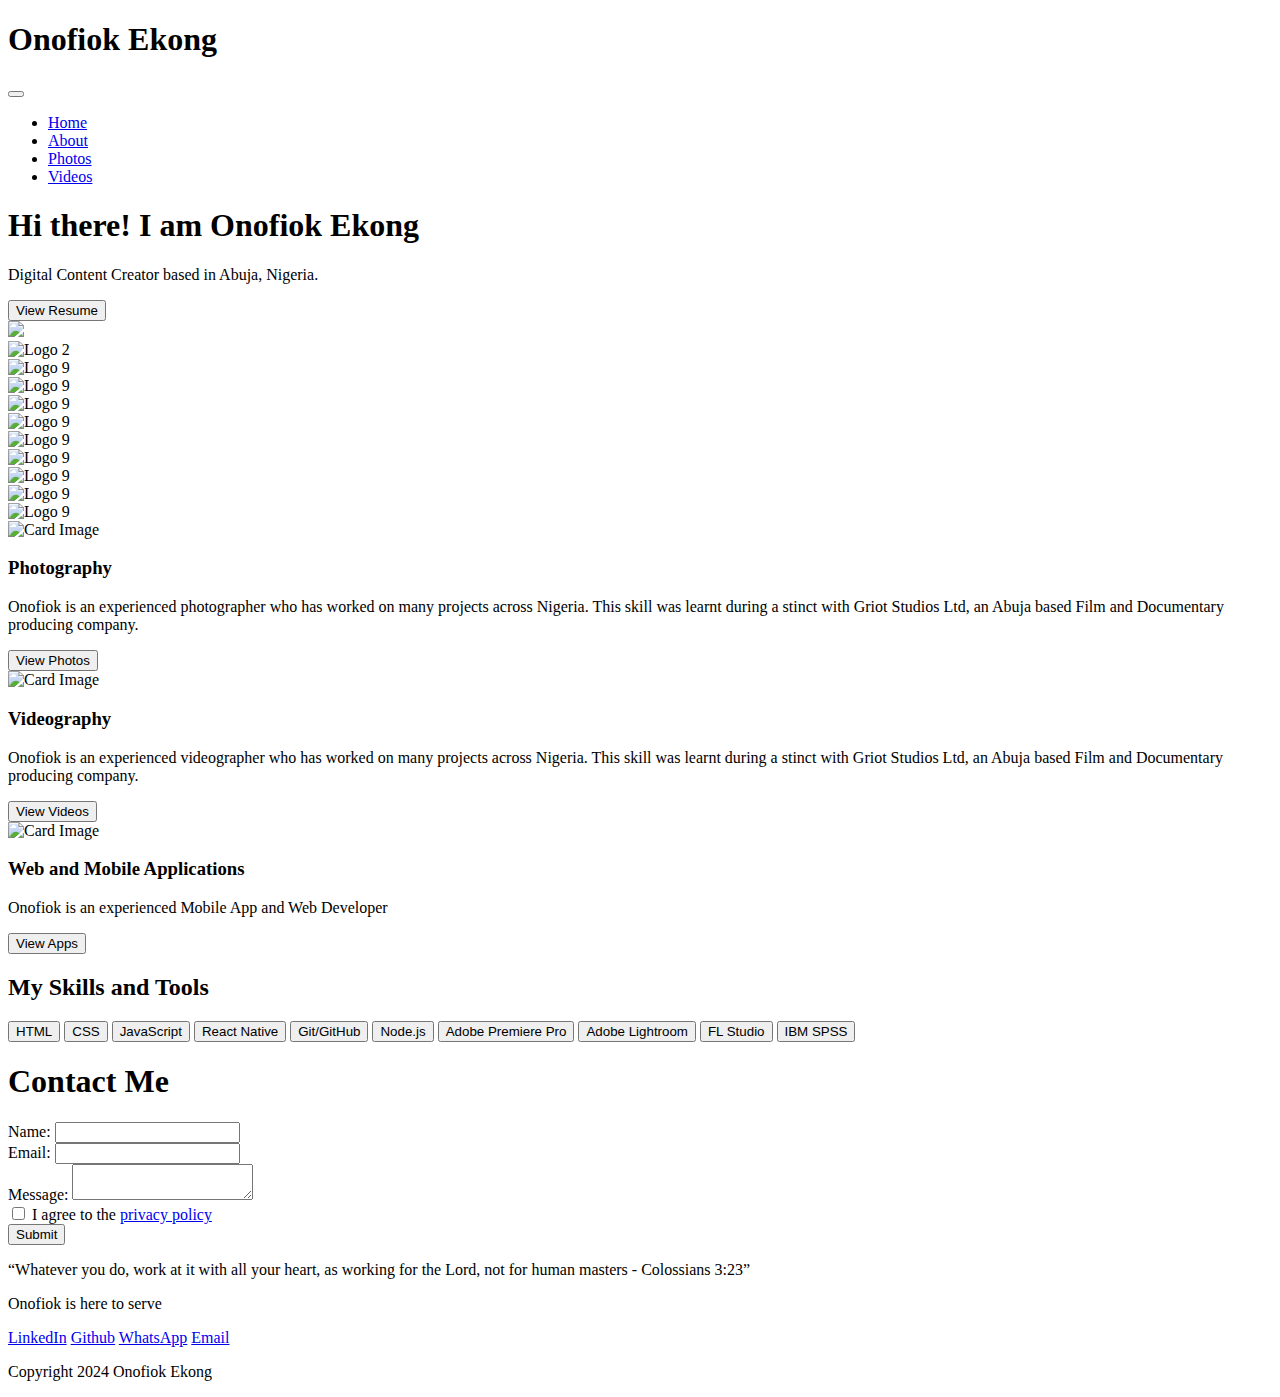
==== index.html @ debd158c "Add files via upload" ====
<!DOCTYPE html>
<html lang="en">
<head>
    <meta charset="UTF-8">
    <meta name="viewport" content="width=device-width, initial-scale=1.0">
    <link rel="stylesheet" href="assets/css/styles.css">
    <title>Onofiok Ekong</title>
</head>
<body>
    <div>
      <nav class="navbar">
        <div class="container5">
          <div class="navbar-header">
              <div class="logo0">
                  <h1>Onofiok Ekong</h1>
                </div>
            <button class="hamburger" id="hamburger">
              <span class="bar"></span>
              <span class="bar"></span>
              <span class="bar"></span>
            </button>
          </div>
          <ul class="navbar-menu" id="menu">
            <li><a href="index.html">Home</a></li>
            <li><a href="about.html">About</a></li>
            <li><a href="photos.html">Photos</a></li>
            <li><a href="videos.html">Videos</a></li>
           
          </ul>
        </div>
      </nav>
    </div>
    <header>
        
        <div class="header-content">
          <div class="intro-card">
            <h1>Hi there! I am Onofiok Ekong</h1>
            <p class="large">Digital Content Creator based in Abuja, Nigeria.</p>
            <a href="https://drive.google.com/file/d/1haBlCyBwz9-tP-C8d02BeqJi20NaxCD5/view?usp=sharing"><button>View Resume</button></a>
            
          </div>
        </div>
      </header>
      <script src="assets/js/script.js"></script>
      <section class="logo-section">
        
        <div class="logo-scroller">
          <div class="card"><img src="assets/images/GS.jpg"Logo 1"></div>
          <div class="card"><img src="assets/images/AH.png" alt="Logo 2"></div>
          <div class="card"><img src="assets/images/Mai Logo.png" alt="Logo 9"></div>
          <div class="card"><img src="assets/images/International-Alert.png" alt="Logo 9"></div>
          <div class="card"><img src="assets/images/emandes.png" alt="Logo 9"></div>
          <div class="card"><img src="assets/images/RatedE.jpg" alt="Logo 9"></div>
          <div class="card"><img src="assets/images/Koboko.jpg" alt="Logo 9"></div>
          <div class="card"><img src="assets/images/Segofs.png" alt="Logo 9"></div>
          <div class="card"><img src="assets/images/Rinze, A.png" alt="Logo 9"></div>
          <div class="card"><img src="assets/images/PTI.png" alt="Logo 9"></div>
          <div class="card"><img src="assets/images/SI.jpg" alt="Logo 9"></div>
        </div>
      </section>
      <section class="card-section">
        <div class="card2">
          <img src="assets/images/Power1 (1).jpg" alt="Card Image">
          <h3>Photography</h3>
          <p>Onofiok is an experienced photographer who has worked on many projects across Nigeria. This skill was learnt during a stinct with Griot Studios Ltd, an Abuja based Film and Documentary producing company. </p>
        <a href="photos.html"><button>View Photos</button></a>
        </div>
        <div class="card2">
            <img src="assets/images/xando.JPG" alt="Card Image">
          <h3>Videography</h3>
          <p>Onofiok is an experienced videographer who has worked on many projects across Nigeria. This skill was learnt during a stinct with Griot Studios Ltd, an Abuja based Film and Documentary producing company.</p>
          <a href="videos.html"><button>View Videos</button></a>
        </div>
        <div class="card2">
            <img src="assets/images/Home.png" alt="Card Image">
          <h3>Web and Mobile Applications</h3>
          <p>Onofiok is an experienced Mobile App and Web Developer</p>
          <a><button>View Apps</button></a>  
        </div>
      </section>
      <section class="skills">
        <h2>My Skills and Tools</h2>
        <div class="skills-container">
          <button>HTML</button>
          <button>CSS</button>
          <button>JavaScript</button>
          <button>React Native</button>
          <button>Git/GitHub</button>
          <button>Node.js</button>
          <button>Adobe Premiere Pro</button>
          <button>Adobe Lightroom</button>
          <button>FL Studio</button>
          <button>IBM SPSS</button>
        </div>
      </section>
      <section class="form-card">
        <h1>Contact Me</h1>
        <form action="contact-form.php" method="post" id="contact-form">
          <div class="input-group">
            <label for="name">Name:</label>
            <input type="text" id="name" name="name" required>
          </div>
          <div class="input-group">
            <label for="email">Email:</label>
            <input type="email" id="email" name="email" required>
          </div>
          <div class="input-group">
            <label for="message">Message:</label>
            <textarea id="message" name="message" required></textarea>
          </div>
          <div class="checkbox-group">
            <input type="checkbox" id="agree" name="agree" required>
            <label for="agree">I agree to the <a href="#">privacy policy</a></label>
          </div>
          <button type="button" onclick="submitForm()">Submit</button>
        </form>
      </section>
     
      <section class="quote-section">
        <p>“Whatever you do, work at it with all your heart, as working for the Lord, not for human masters - Colossians 3:23”</p>
      </section>

      <footer>
        <div class="footer-content">
          <p class="left-text">Onofiok is here to serve</p>
          <div class="social-links">
            <a href="https://www.linkedin.com/in/onofiok-ekong-93627341/">LinkedIn</a>
            <a href="https://github.com/ono4iok">Github</a>
            <a href="#">WhatsApp</a>
            <a href="#">Email</a>
            
          </div>
        </div>
        <p class="copyright">Copyright 2024 Onofiok Ekong</p>
      </footer>
    
</body>
</html>
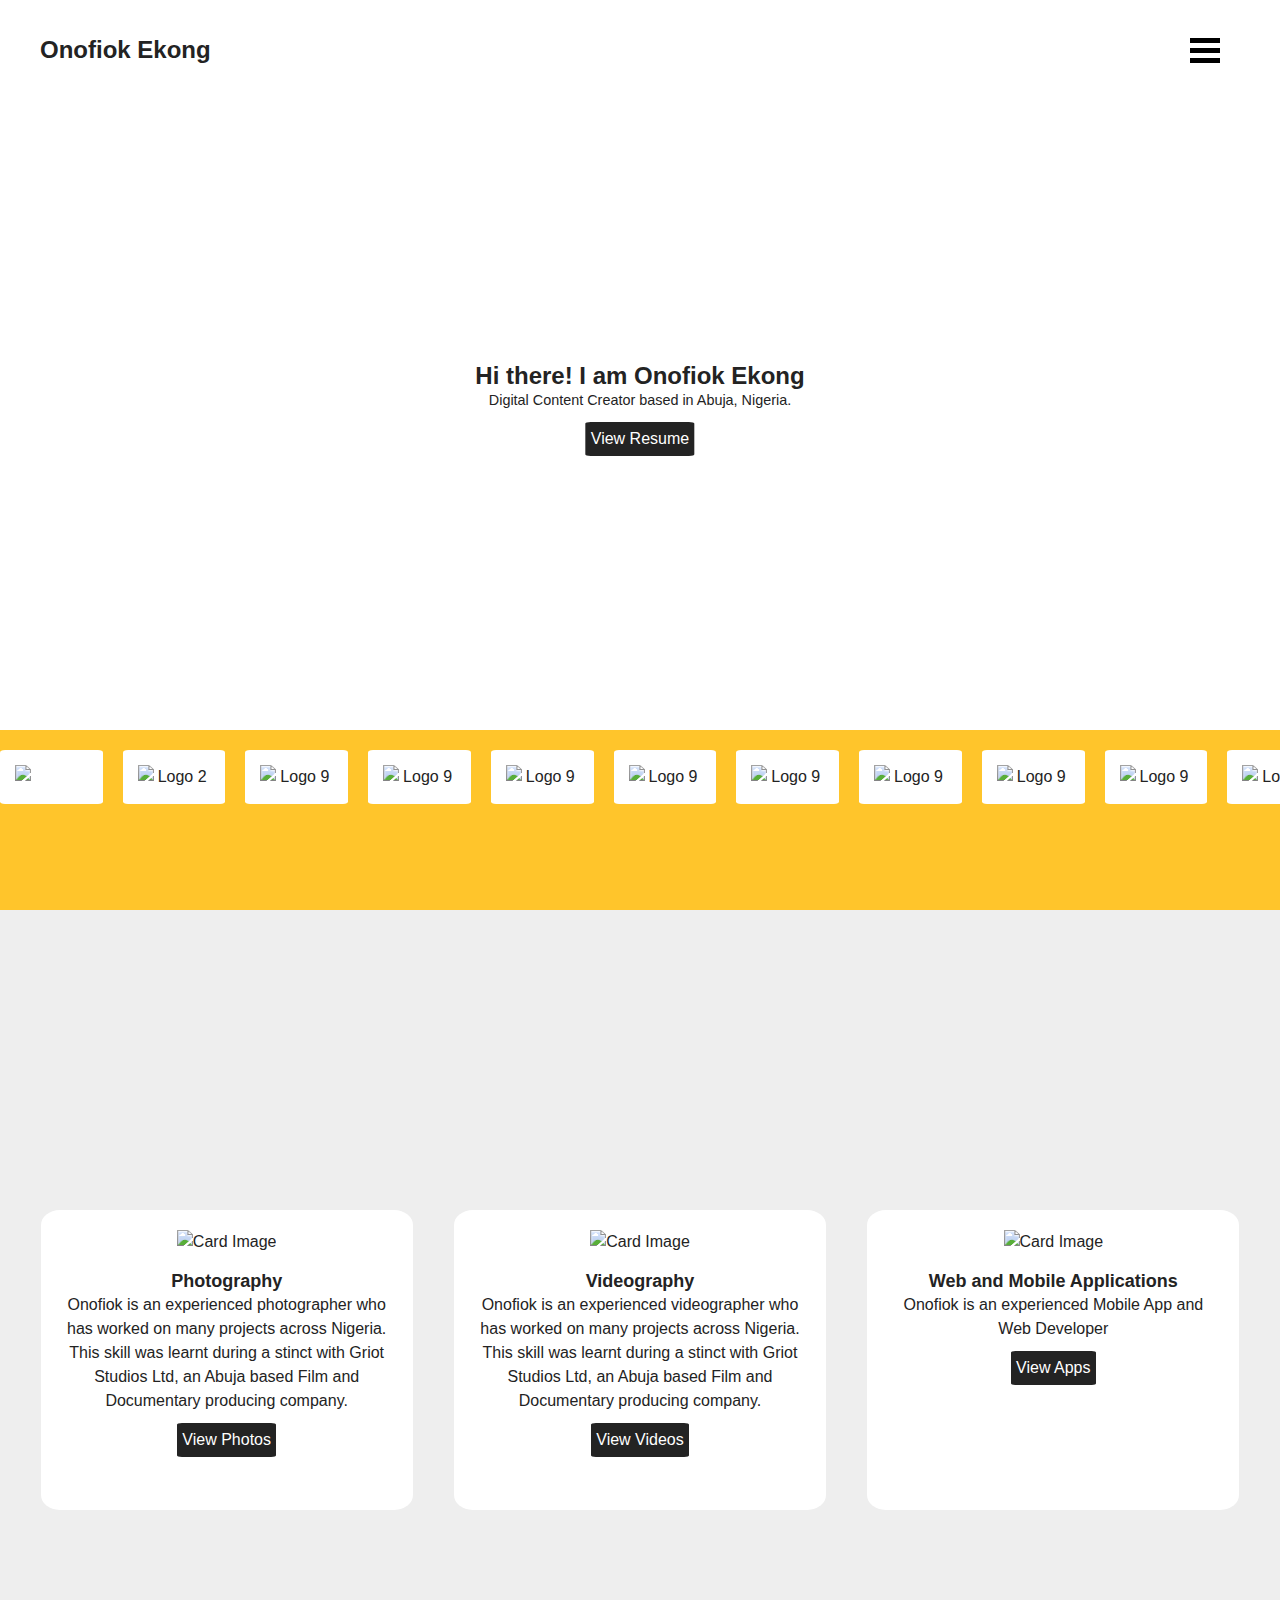
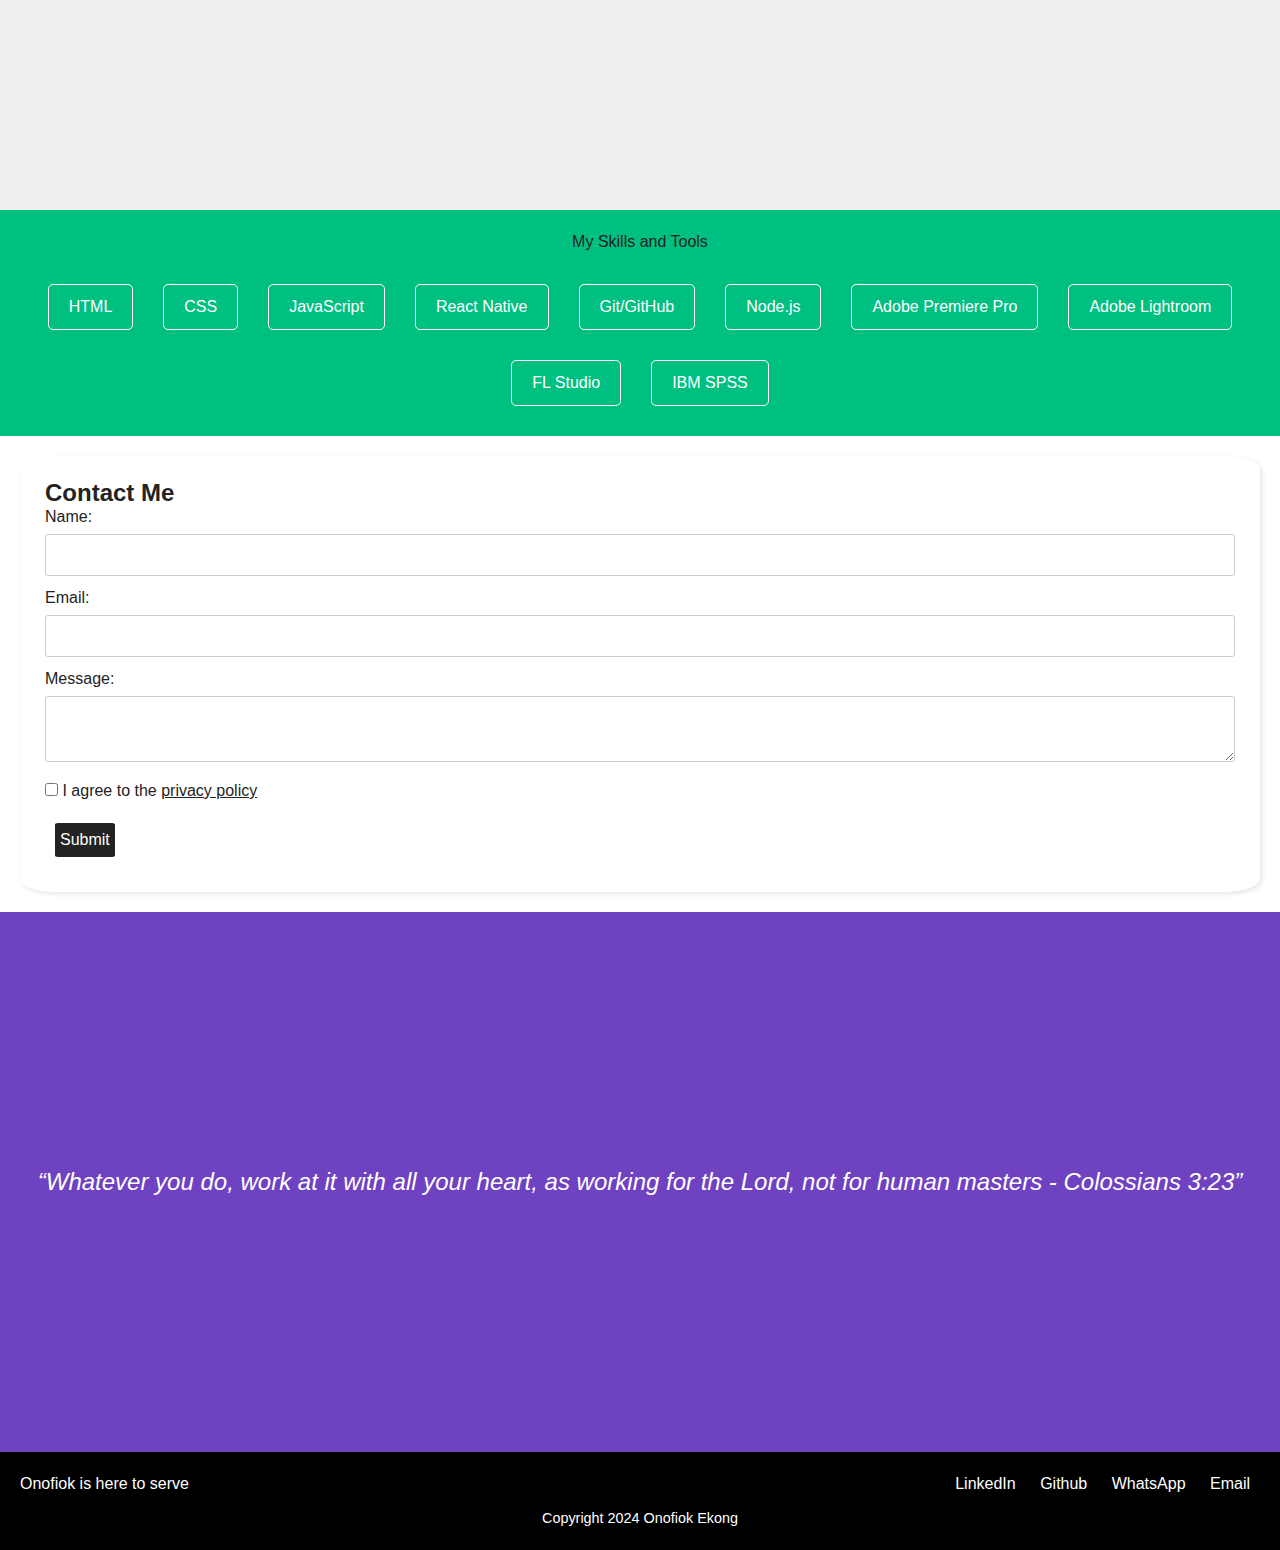
==== commit 174127f8: "Update index.html" ====
--- a/index.html
+++ b/index.html
@@ -3,7 +3,7 @@
 <head>
     <meta charset="UTF-8">
     <meta name="viewport" content="width=device-width, initial-scale=1.0">
-    <link rel="stylesheet" href="assets/css/styles.css">
+    <link rel="stylesheet" href="styles.css">
     <title>Onofiok Ekong</title>
 </head>
 <body>
@@ -41,7 +41,7 @@
           </div>
         </div>
       </header>
-      <script src="assets/js/script.js"></script>
+      <script src="script.js"></script>
       <section class="logo-section">
         
         <div class="logo-scroller">
@@ -135,4 +135,4 @@
       </footer>
     
 </body>
-</html>+</html>
--- a/styles.css
+++ b/styles.css
@@ -0,0 +1,612 @@
+*{
+    box-sizing: border-box;
+    background-color: rgb(238, 238, 238) 0%,;
+    color: #232323;
+    margin: 0;
+    padding: 0;
+    font-family: "Open Sans", Helvetica, Arial, sans-serif;
+    font-family:Verdana, Geneva, Tahoma, sans-serif;
+    font-size: 16px;
+    line-height: 24px;
+    font-weight: 400;
+    color: #232323;
+    }
+    .navbar-header {
+      display: flex;
+      justify-content: space-between;
+      align-items: center;
+    }
+    
+    .logo0 {
+      color: white;
+      /* Adjust width and styling as needed */
+    }
+    
+    .hamburger {
+      /* Other styles remain the same */
+      order: 2; /* Moves the hamburger to the right */
+    }
+    
+    .container5 {
+      max-width: 1200px;
+      margin: 0 auto;
+    }
+    
+    .navbar {
+      background-color: transparent;
+      padding: 15px 0;
+    }
+    
+    .navbar-menu {
+      list-style-type: none;
+      padding: 0;
+      margin: 0;
+      display: none;
+    }
+    
+    .navbar-menu li {
+      padding: 10px 0;
+      text-align: center;
+    }
+    
+    .navbar-menu li a {
+      color: black;
+      text-decoration: none;
+    }
+    .content-container a{
+      color: #6f42c1;
+    }
+    
+    .hamburger {
+      background-color: transparent;
+      border: none;
+      cursor: pointer;
+      padding: 10px;
+      display: flex;
+      flex-direction: column;
+      justify-content: space-around;
+      width: 50px;
+      height: 50px;
+    }
+    
+    .bar {
+      background-color:black;
+      height: 5px;
+      width: 100%;
+      transition: all 0.3s ease;
+    }
+    
+    #menu.active {
+      display: block;
+    }
+    header {
+        background-image: url(/assets/images/IMG_5054.jpg);
+        background-size: cover;
+        background-position: center; 
+        position: relative;
+        height: 70vh;    
+        display: flex;   
+        align-items: center;  
+        justify-content: flex-end; 
+      }
+      
+      .header-content {
+        margin: 20px; 
+      }
+      
+      .intro-card {
+        background-color: white;
+        border-radius: 5%;
+        
+        padding: 30px;
+        text-align: center;
+        position: absolute; /* Makes the card absolute positioned */
+        top: 50%; /* Positions the card vertically at 50% */
+        left: 50%; /* Positions the card horizontally at 50% */
+        transform: translate(-50%, -50%); /* Adjusts position for centering */
+        background: #fff;
+        border-radius: 8px;
+        padding: 24px 32px;
+        margin-bottom: 64px;
+      }
+
+     
+      
+      h1 {
+        font-weight: bold;
+        font-size: 1.5rem;
+        
+      }
+      
+      .large {
+        font-size: 0.9rem; /* Adjust font size for larger text */
+      }
+      button{
+        background-color: #232323;
+        color: white;
+        padding: 5px;
+        border: #ffc52b;
+        border-radius: 5%;
+        cursor: pointer;
+        margin: 10px;
+      }
+     button:hover{
+      background-color: #ffc52b;
+      color: black;
+     }
+      .logo-section {
+        background-color: #ffc52b;
+        
+        justify-content: center;
+        height: 20vh; 
+        overflow-x: hidden;  /* Allows horizontal scrolling within the section*/
+        padding: 20px 0; 
+        
+        
+      }
+      
+      
+      .logo-scroller { 
+        display: flex;
+        width: calc(9 * 150px); /* Assuming cards are 150px wide, adjust as needed */
+        animation: scroll 20s linear infinite; /* Adjust duration as needed */
+      }
+      
+      .card {
+        width: 150px; /* Adjust as needed */
+        margin-right: 20px;
+        background-color: white;
+        border-radius: 5%; /* Adds a border radius */
+        text-align: center; /* Centers the logo within the card */
+        padding: 15px; /* Add padding around the logo */
+        align-items: center;
+        
+      }
+      
+      .card img {
+        max-width: 100%; /* Adjust to fit logo image sizing */ 
+        display: block;
+        margin: 0 auto; /* Centers the logo image horizontally */
+      }
+      
+      /* Animation Adjustment */
+      @keyframes scroll {
+        0% { transform: translateX(0); }
+        100% { transform: translateX(calc(-150px * 10)); } /* Increase the negative translateX amount */
+      }
+      .card-section {
+        height: 100vh;
+        background-color: rgb(238, 238, 238); /* No need for 0% here */
+        display: flex;
+        align-items: center;
+        justify-content: space-around; /* Equally spaces the cards */
+        padding: 20px;
+      }
+      
+      .card2 {
+        background-color: white;
+        text-align: center;
+        padding: 20px;
+        border-radius: 5%;
+        flex: 0 0 30%; /* Allow cards to shrink if necessary */
+        max-width: 30%; /* Limit card width in larger screens */
+        box-sizing: border-box; /* Include padding and border within width calculation */
+        position: relative;  
+        min-height: 300px;
+        padding-bottom: 20px;
+        width: 300%;
+        transition: transform 0.2s ease-in-out;
+    }
+    .card2:hover{
+      transform: scale(1.1); /* Increase scale on hover */
+      box-shadow: 0px 5px 10px rgba(0, 0, 0, 0.1);
+    }
+      
+      .card2 img {
+        max-width: 100%; 
+        height: auto;  
+        margin-bottom: 15px;
+        object-fit: cover;
+        
+        
+      }
+      .card2 h3{
+        font-weight: bold;
+        font-size: large;
+      }
+      .view-images-btn {
+        position: absolute;
+        bottom: 15px;      /* Adjust bottom padding as needed */
+        right: 15px;       /* Adjust right padding as needed */
+        background-color: #ffc52b; /* Sample color */
+        color: white;  
+        padding: 8px 15px; 
+        border: none;
+        border-radius: 5px; 
+        text-decoration: none;  
+        display: inline-block;
+      }
+      .button-container {
+        text-align: right; /* Right-align the button within the container */
+      }
+      
+      .arrow {
+        margin-left: 5px;
+      }
+      /* Mobile view adjustments */
+      
+      .about-section2 {
+        /* ... other styles for the section */
+        padding: 50px;
+        height: 100vh;
+        flex-wrap: wrap; /* Stack cards in a column */
+        align-items: center;
+         /* Add padding to distance content from edges */
+      }
+      
+      .about-title {
+        font-size: 28px;
+        margin-bottom: 20px;
+        text-align: center; /* Add space between title and paragraph */
+        /* Remove centering styles */
+        /* position: absolute;   /* Optional absolute positioning */
+        /* top: 50px;              /* Optional positioning from top */
+        /* left: 50%;             /* Optional positioning from left */
+        /* transform: translate(-50%, -50%);  /* Optional centering */
+      }
+      
+      .about-text {
+        box-sizing: border-box; /* Ensure padding/border doesn't affect width */
+        max-width: 100%; /* Limit text width on larger screens */
+        margin: 0 10px; /* Add some margin for better spacing */
+      }
+      
+     
+      footer {
+        background-color: black;
+        color: white;
+        padding: 20px;
+        text-align: center; /* Default to center alignment */
+      }
+      
+      .footer-content {
+        display: flex;
+        justify-content: space-between; /* Space between left and right content */
+        align-items: center; /* Vertical alignment */
+        margin-bottom: 10px; /* Add spacing below social links */
+      }
+      
+      .social-links a {
+        color: white;
+        text-decoration: none;
+        margin: 0 10px;
+      }
+      
+      .copyright {
+        font-size: 0.9em; 
+        color: white;
+      }
+      .left-text{
+        color: white;
+
+      }
+      .skills {
+        background-color: #00c081;
+        color: #fff;
+        text-align: center;
+        padding: 20px;
+      }
+      
+      .skills h2 {
+        margin-bottom: 20px;
+      }
+      
+      .skills-container {
+        display: flex;
+        flex-wrap: wrap;
+        justify-content: center;
+        gap: 10px;
+      }
+      
+      .skills-container button {
+        background-color: transparent;
+        border: 1px solid #fff;
+        color: #fff;
+        padding: 10px 20px;
+        border-radius: 5px;
+        cursor: pointer;
+        transition: background-color 0.3s ease;
+      }
+      
+      .skills-container button:hover {
+        background-color: #fff;
+        color: #00c081;
+      }
+
+      .form-card {
+       
+        background-color: white;
+      
+        border-radius: 3%;
+        padding: 25px;
+        margin: 20px;
+        box-shadow: 2px 2px 5px rgba(0, 0, 0, 0.1); /* Optional for subtle shadow */
+      }
+      #cont{
+        text-align: center;
+      }
+      
+      
+      .input-group {
+        margin-bottom: 10px;
+      }
+      
+      .input-group label {
+        display: block;
+        margin-bottom: 5px;
+      }
+      
+      .input-group input[type="text"], 
+      .input-group input[type="email"], 
+      .input-group textarea {
+        width: 100%;
+        padding: 8px;
+        border: 1px solid #ccc;
+        border-radius: 3px;
+      }
+      
+      .checkbox-group {
+        margin-bottom: 10px;
+      }
+      
+      button[type="submit"] {
+        background-color: yellow;
+        color: black;
+        padding: 10px 20px;
+        border: none;
+        border-radius: 3px;
+        cursor: pointer;
+      }
+      .quote-section {
+        height: 60vh;
+        background-color: #6f42c1;
+        padding: 20px;
+        display: flex; /* Center content using flexbox */
+        align-items: center; /* Vertically center content */
+        justify-content: center; /* Horizontally center content */
+        text-align: center; /* Ensure centered text */
+      }
+      
+      .quote-section p {
+        font-style: italic; /* Apply italics to the quote */
+        font-size: 1.5em; /* Adjust font size as needed */
+        font-weight: lighter; /* Make the font lighter for a more delicate appearance */
+        color: white; /* Text color to contrast with the background */
+        margin: 0; /* Remove default margin for better spacing */
+      }
+      .about-section {
+        padding: 20px;
+      }
+      
+      .banner-container {
+        height: 70vh; /* 50% of the viewport height */
+         /* Necessary for absolute positioning of content */
+      }
+      
+      .banner-container img {
+        width: 100%; /* Full width of the container */
+        height: 100%; /* Full height of the container */
+        object-fit: cover; /* Ensure image covers container */
+      }
+      
+      .content-container {
+       /* Positioned on top of the banner with padding */
+        top: 50%;
+         /* Center vertically within the banner */
+        width: 100%; /* Adjust width as needed */
+        text-align: left; /* Center text for responsiveness */
+        color: white; /* Ensure text is visible on top of the image */
+        background-color: rgb(238, 238, 238) 0%,; /* Semi-transparent background for easy reading */
+        padding: 20px;
+        height: auto;
+      }
+      #abt{
+        text-align: center;
+      }
+      .card-carousel {
+        background-color: #ffc52b;
+        height: 50vh;
+        overflow-x: auto;
+        overflow-y: hidden;
+        white-space: nowrap;
+      }
+      
+      .card-wrapper {
+        display: inline-flex;
+        gap: 20px;
+        padding: 20px;
+        
+      }
+      
+      .card-item {
+        display: flex;
+        flex-direction: column;
+        background-color: white;
+        border-radius: 5px;
+        text-align: center;
+        padding: 25px 20px;
+        min-width: 200px; /* Adjust as needed */
+        text-decoration: none;
+        color: black;
+        box-shadow: 2px 2px 5px rgba(0, 0, 0, 0.1); /* Optional shadow */
+        justify-content: space-around;
+      }
+      
+      .card-item:hover {
+        transform: scale(1.05);
+        cursor: pointer;
+      }
+      .photo-collage {
+        display: flex;
+        flex-wrap: wrap; /* Allow for wrapping to multiple lines */
+        gap: 10px; /* Spacing between images */
+        margin: 20px; /* Add some margin for better spacing */
+      }
+      
+      .photo-collage img {
+        width: 32%; /* Adjust width as needed for 3 columns */
+        height: auto; /* Maintain aspect ratio */
+        
+      }
+      .video-portfolio {
+        display: flex;
+        flex-wrap: wrap; /* Allow for wrapping to multiple rows */
+        justify-content: space-between; /* Space items evenly */
+        gap: 20px; /* Spacing between video items */
+        margin: 20px; /* Add some margin for better spacing */
+      }
+      
+      .video-item {
+        width: calc(33% - 20px); /* Adjust width for 3 columns on larger screens */
+        background-color: #f5f5f5;
+        border-radius: 5px;
+        box-shadow: 0 2px 5px rgba(0, 0, 0, 0.1);
+        text-align: center;
+        padding: 15px;
+      }
+      
+      .video-thumbnail {
+        position: relative;
+        overflow: hidden;
+      }
+      
+      .video-thumbnail img {
+        width: 100%;
+        height: 500px; /* Adjust height as needed */
+        object-fit: cover; /* Ensure image covers container */
+      }
+      
+      .video-thumbnail i {
+        position: absolute;
+        top: 50%;
+        left: 50%;
+        transform: translate(-50%, -50%);
+        font-size: 2em;
+        color: white;
+        opacity: 0.7;
+        transition: opacity 0.2s ease-in-out;
+      }
+      
+      .video-thumbnail:hover i {
+        opacity: 1;
+      }
+      
+      .video-info {
+        margin-top: 10px;
+      }
+      
+      .watch-on-youtube {
+        text-decoration: none;
+        color: #333;
+        font-weight: bold;
+      }
+      .image-text-section {
+        display: flex;
+        flex-wrap: wrap; /* Allow content to wrap if needed */
+        width: 80%; /* Adjust width as needed */
+        margin: 0 auto; /* Center the section horizontally */
+        padding: 20px;
+      }
+      
+      .image {
+        width: 40%; /* Adjust image width as needed */
+        margin: 10px;
+      }
+      
+      .text-content {
+        flex: 1; /* Allow text content to grow */
+        padding: 10px;
+        background-color: #f5f5f5;
+      }
+      
+      /* Media query for mobile view (adjust breakpoint as needed) */
+      @media only screen and (max-width: 768px) {
+        .image-text-section {
+          flex-direction: column; /* Stack elements vertically */
+        }
+      
+        .image, .text-content {
+          width: 100%; /* Make elements full width */
+          margin: 0; /* Remove margins for cleaner stacking */
+        }
+      
+        .text-content {
+          order: 2; /* Ensure text appears below image on mobile */
+        }
+      }
+      
+      @media (max-width: 768px) {
+        .video-item {
+          width: 100%; /* Full width on smaller screens */
+        }
+      }
+      
+      @media (max-width: 768px) {
+        .photo-collage img {
+          width: 100%; /* Full width on smaller screens */
+        }
+      }
+      @media (max-width: 768px) {
+        .content-container {
+          width: 100%; /* Full width on smaller screens */
+          text-align: left; /* Left alignment on smaller screens */
+          background-color: white; /* Change background color for better readability on small screens */
+        }
+      }
+      /* Responsive layout for mobile views */
+      @media (max-width: 768px) {
+        .footer-content {
+          flex-direction: column; /* Stack items vertically */
+          align-items: center; /* Align items centrally */
+        }
+      
+        .social-links {
+          margin-bottom: 10px; /* Space between social links and copyright */
+        }
+      }
+      
+      @media (max-width: 768px) { 
+        .card-section {
+          box-sizing: border-box;
+            height: 100vh;
+            width: 100%;
+            
+          }
+        
+      
+        .card2 {
+          margin: 15px 0; /* Margin between cards when stacked */
+          flex: 1 0 auto; /* Allow cards to take up full width */
+          max-width: 100%; 
+        }
+      }
+      @media (max-width: 768px) {
+        .intro-card {
+          margin: 10px auto; /* Adjust margin for mobile */
+        }
+        .large {
+          font-size: 0.9rem; /* Adjust font size for smaller screens */
+        }
+      }
+      @media (max-width: 768px) {
+        .card-section {
+            height: auto; /* Remove fixed height */
+            display: flex;
+            flex-direction: row; /* Ensure cards are displayed in a row */
+            align-items: center;
+            justify-content: flex-start; /* Adjust alignment for better scrolling */
+            padding: 10px; /* Adjust padding for mobile */
+            overflow-x: auto; /* Enable horizontal scrolling */
+            -webkit-overflow-scrolling: touch; /* Enable smooth scrolling on iOS */
+        }
+    }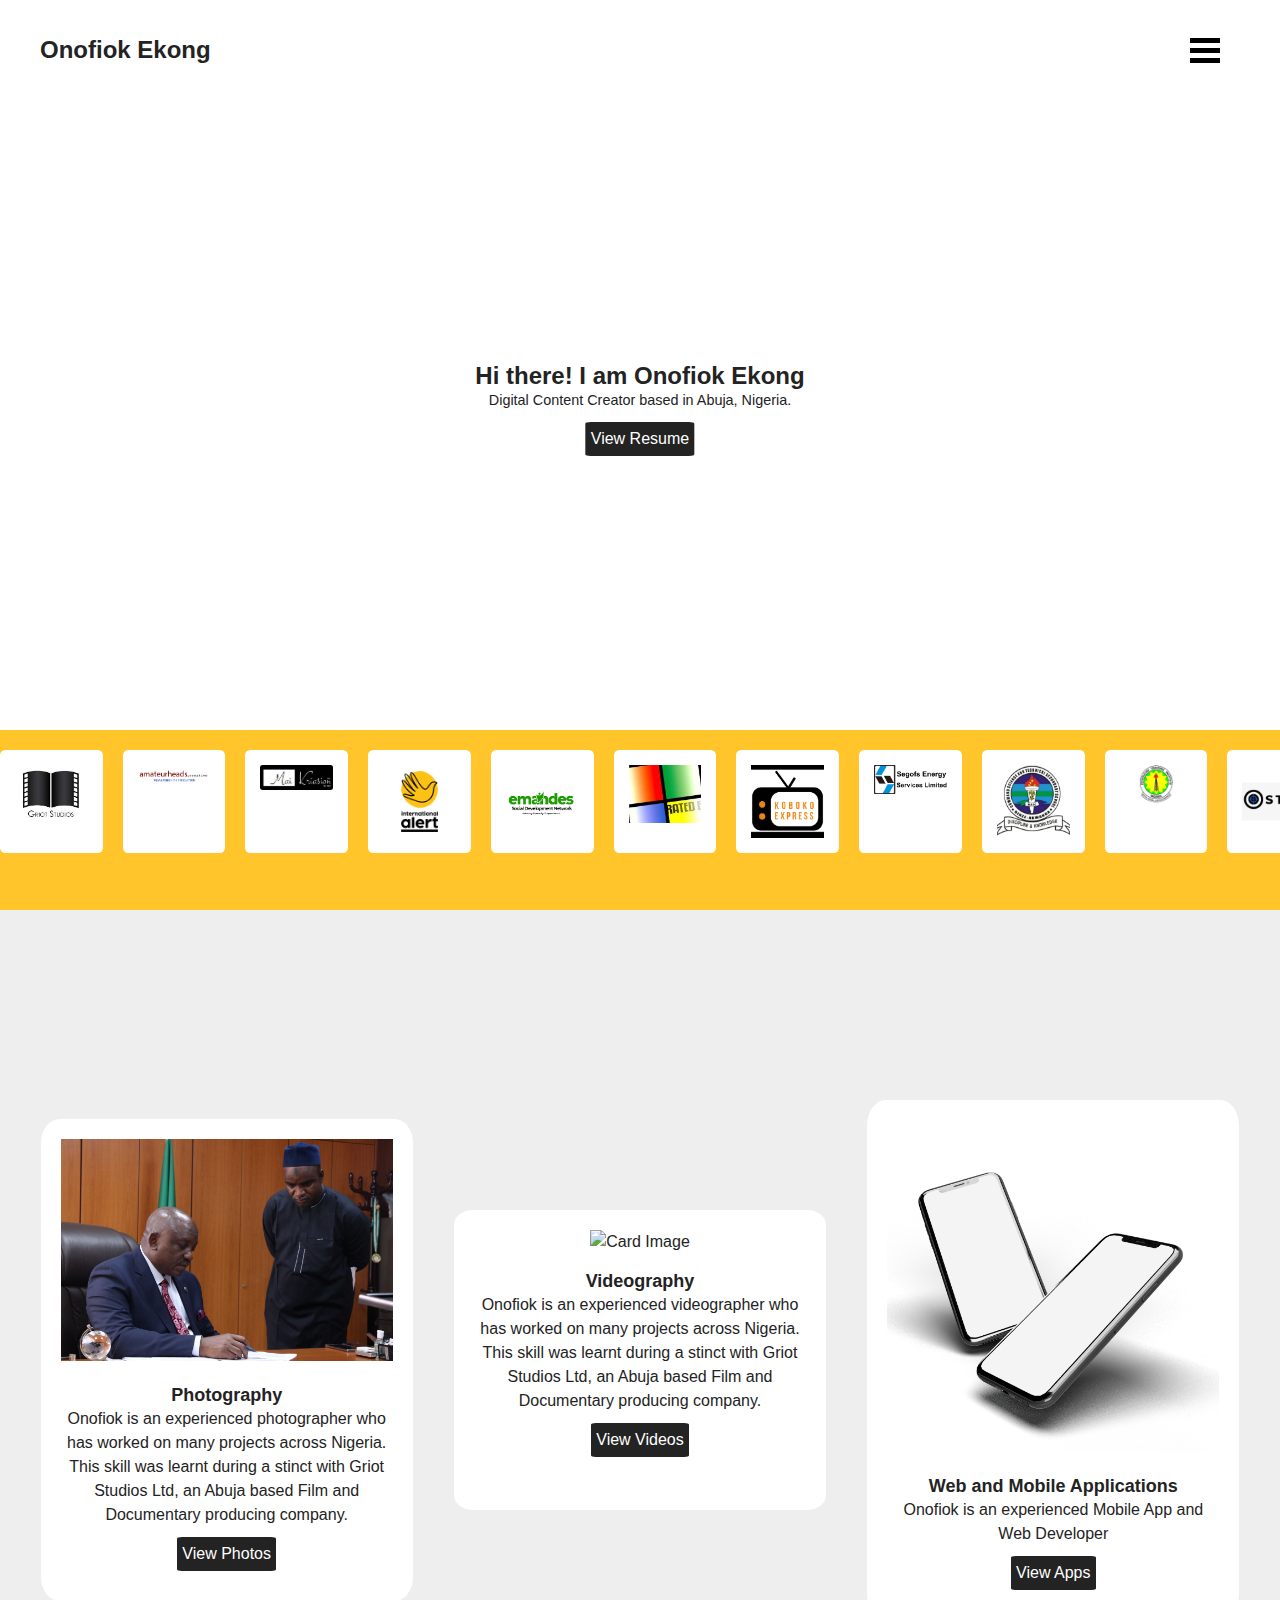
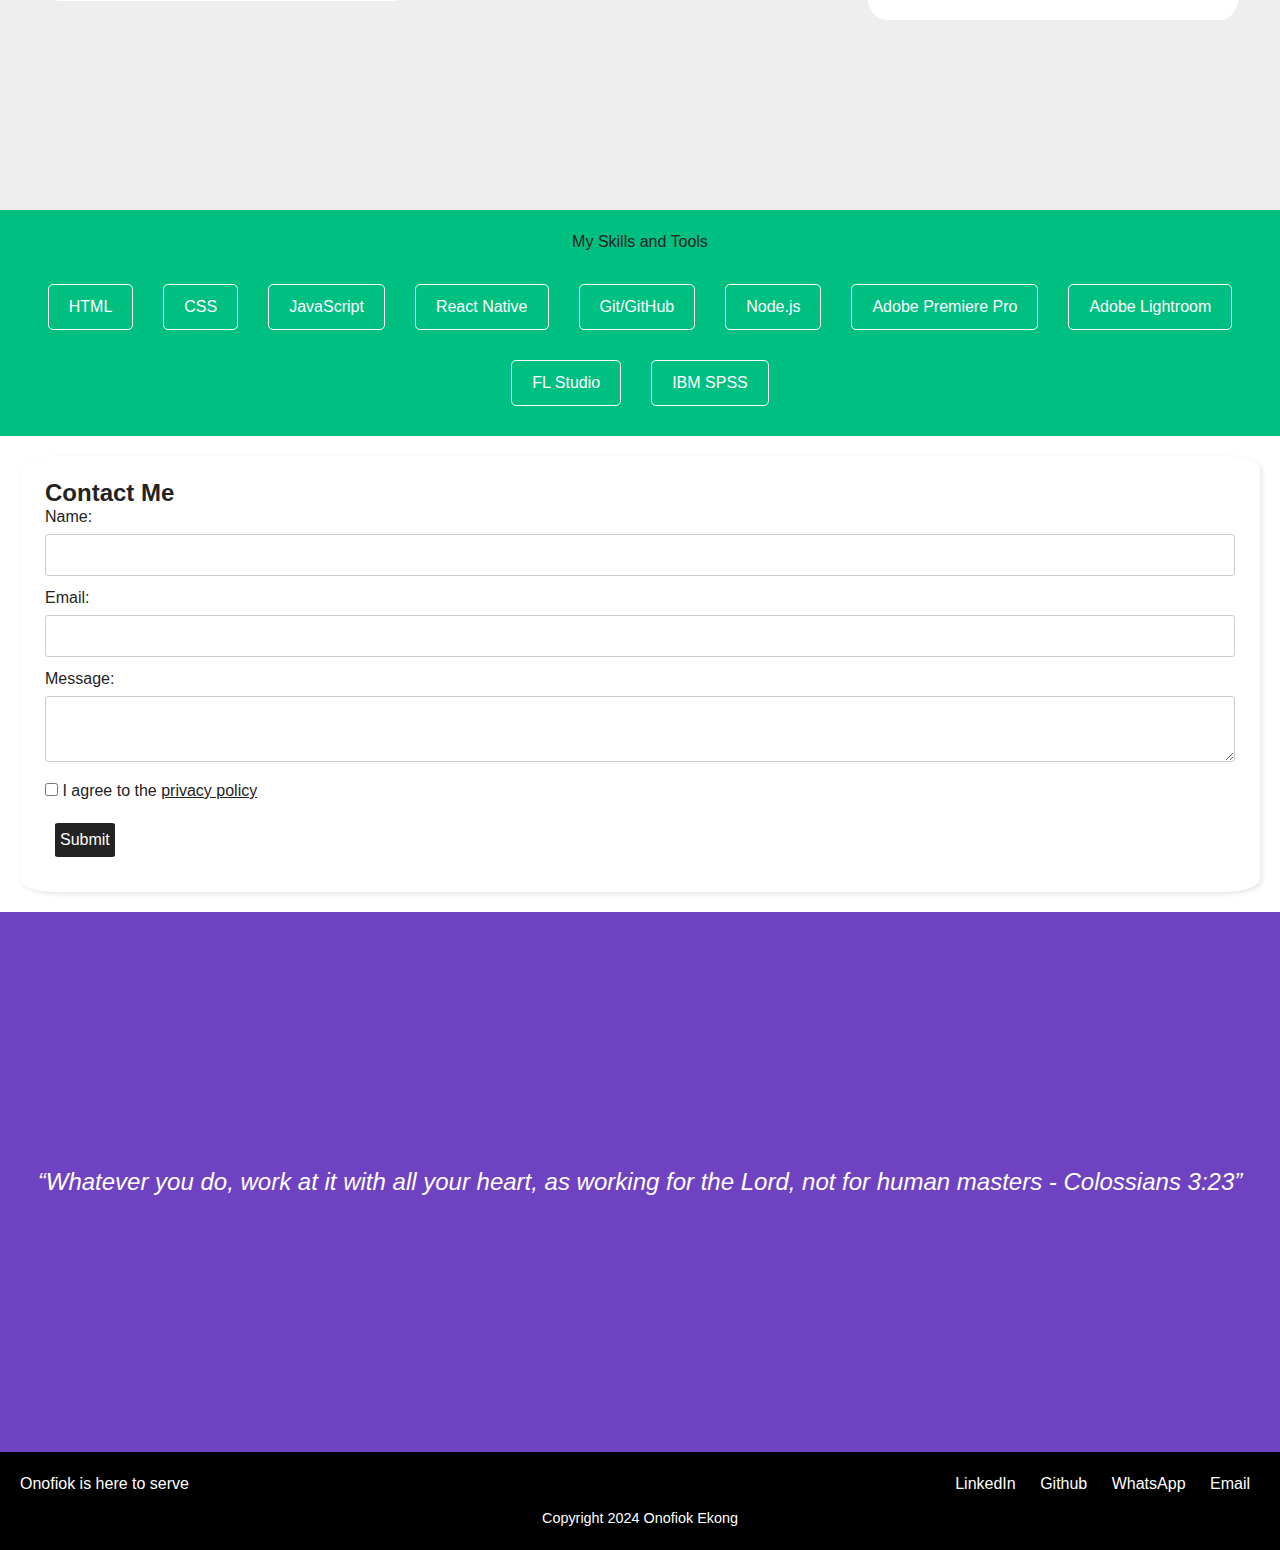
==== commit 4eb401e9: "Update index.html" ====
--- a/index.html
+++ b/index.html
@@ -45,34 +45,34 @@
       <section class="logo-section">
         
         <div class="logo-scroller">
-          <div class="card"><img src="assets/images/GS.jpg"Logo 1"></div>
-          <div class="card"><img src="assets/images/AH.png" alt="Logo 2"></div>
-          <div class="card"><img src="assets/images/Mai Logo.png" alt="Logo 9"></div>
-          <div class="card"><img src="assets/images/International-Alert.png" alt="Logo 9"></div>
-          <div class="card"><img src="assets/images/emandes.png" alt="Logo 9"></div>
-          <div class="card"><img src="assets/images/RatedE.jpg" alt="Logo 9"></div>
-          <div class="card"><img src="assets/images/Koboko.jpg" alt="Logo 9"></div>
-          <div class="card"><img src="assets/images/Segofs.png" alt="Logo 9"></div>
-          <div class="card"><img src="assets/images/Rinze, A.png" alt="Logo 9"></div>
-          <div class="card"><img src="assets/images/PTI.png" alt="Logo 9"></div>
-          <div class="card"><img src="assets/images/SI.jpg" alt="Logo 9"></div>
+          <div class="card"><img src="GS.jpg"Logo 1"></div>
+          <div class="card"><img src="AH.png" alt="Logo 2"></div>
+          <div class="card"><img src="Mai Logo.png" alt="Logo 9"></div>
+          <div class="card"><img src="International-Alert.png" alt="Logo 9"></div>
+          <div class="card"><img src="emandes.png" alt="Logo 9"></div>
+          <div class="card"><img src="RatedE.jpg" alt="Logo 9"></div>
+          <div class="card"><img src="Koboko.jpg" alt="Logo 9"></div>
+          <div class="card"><img src="Segofs.png" alt="Logo 9"></div>
+          <div class="card"><img src="Rinze, A.png" alt="Logo 9"></div>
+          <div class="card"><img src="PTI.png" alt="Logo 9"></div>
+          <div class="card"><img src="SI.jpg" alt="Logo 9"></div>
         </div>
       </section>
       <section class="card-section">
         <div class="card2">
-          <img src="assets/images/Power1 (1).jpg" alt="Card Image">
+          <img src="Power1 (1).jpg" alt="Card Image">
           <h3>Photography</h3>
           <p>Onofiok is an experienced photographer who has worked on many projects across Nigeria. This skill was learnt during a stinct with Griot Studios Ltd, an Abuja based Film and Documentary producing company. </p>
         <a href="photos.html"><button>View Photos</button></a>
         </div>
         <div class="card2">
-            <img src="assets/images/xando.JPG" alt="Card Image">
+            <img src="xando.JPG" alt="Card Image">
           <h3>Videography</h3>
           <p>Onofiok is an experienced videographer who has worked on many projects across Nigeria. This skill was learnt during a stinct with Griot Studios Ltd, an Abuja based Film and Documentary producing company.</p>
           <a href="videos.html"><button>View Videos</button></a>
         </div>
         <div class="card2">
-            <img src="assets/images/Home.png" alt="Card Image">
+            <img src="Home.png" alt="Card Image">
           <h3>Web and Mobile Applications</h3>
           <p>Onofiok is an experienced Mobile App and Web Developer</p>
           <a><button>View Apps</button></a>  
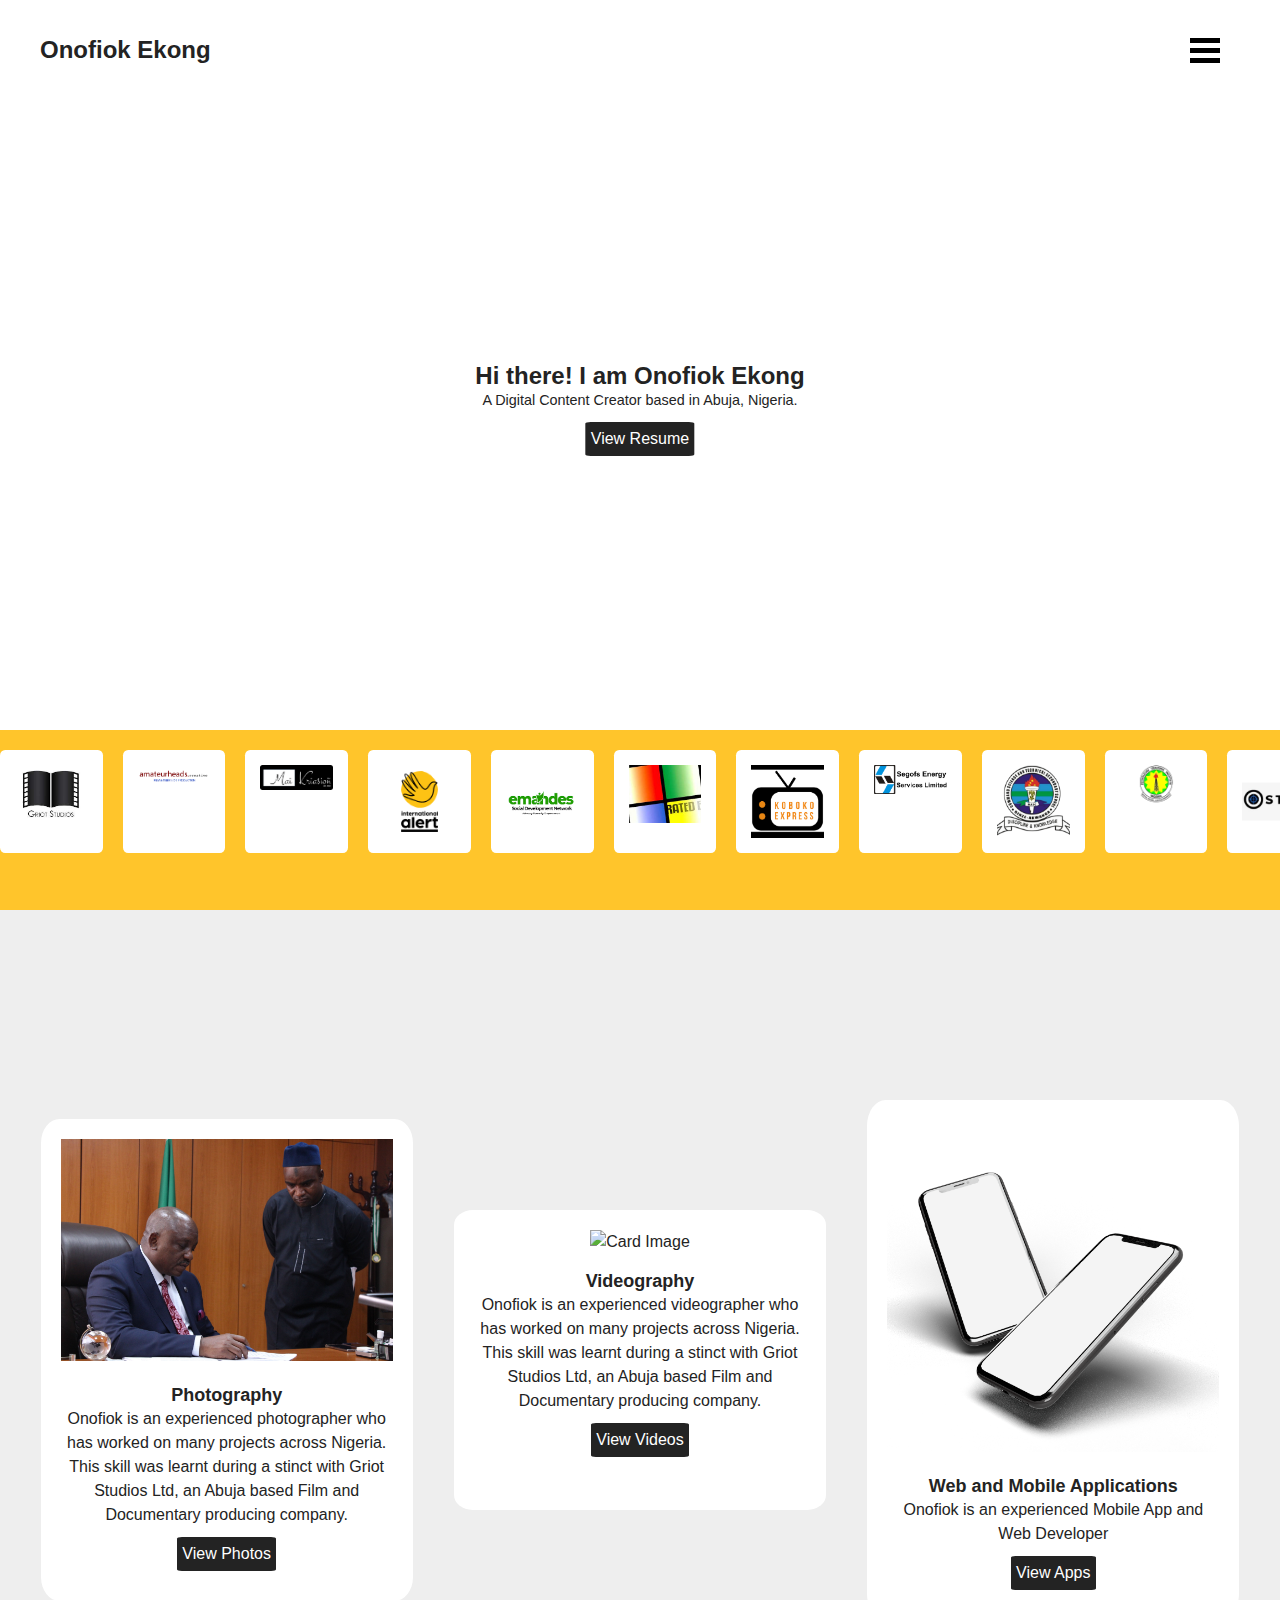
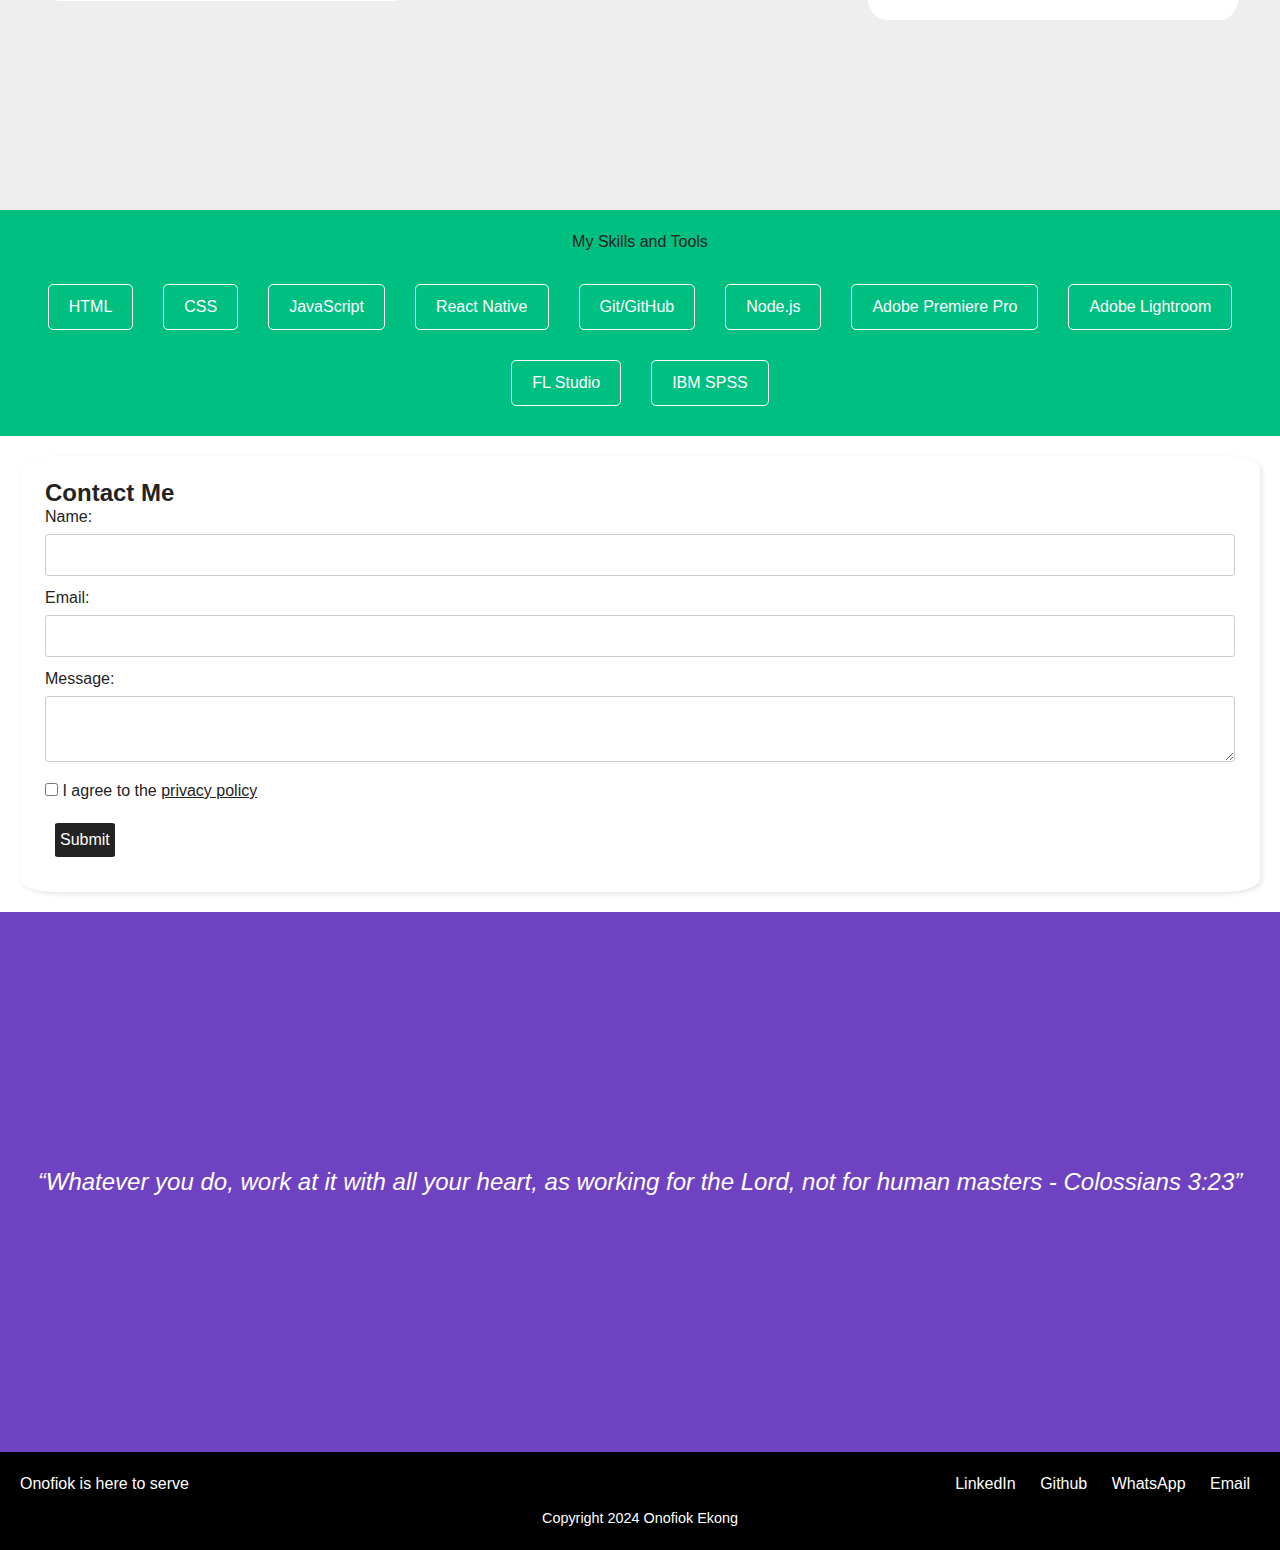
==== commit b21c37f1: "Update index.html" ====
--- a/index.html
+++ b/index.html
@@ -35,7 +35,7 @@
         <div class="header-content">
           <div class="intro-card">
             <h1>Hi there! I am Onofiok Ekong</h1>
-            <p class="large">Digital Content Creator based in Abuja, Nigeria.</p>
+            <p class="large">A Digital Content Creator based in Abuja, Nigeria.</p>
             <a href="https://drive.google.com/file/d/1haBlCyBwz9-tP-C8d02BeqJi20NaxCD5/view?usp=sharing"><button>View Resume</button></a>
             
           </div>
--- a/styles.css
+++ b/styles.css
@@ -80,7 +80,7 @@
       display: block;
     }
     header {
-        background-image: url(/assets/images/IMG_5054.jpg);
+        background-image: url(IMG_5054.jpg);
         background-size: cover;
         background-position: center; 
         position: relative;
@@ -609,4 +609,4 @@
             overflow-x: auto; /* Enable horizontal scrolling */
             -webkit-overflow-scrolling: touch; /* Enable smooth scrolling on iOS */
         }
-    }+    }
